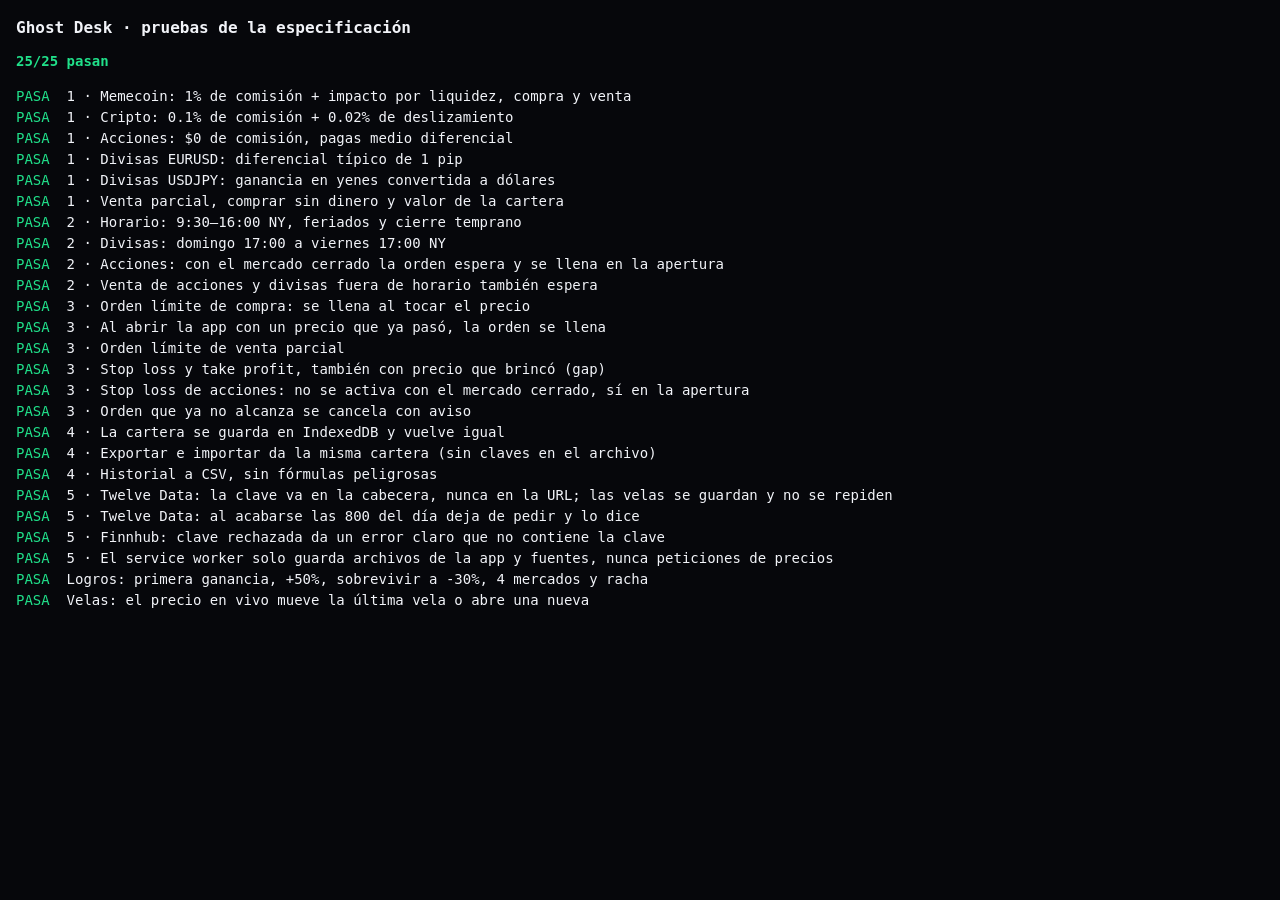
==== tests/index.html @ 37b2bbbc "Ghost Desk G1" ====
<!doctype html>
<html lang="es">
<head>
<meta charset="utf-8">
<meta name="viewport" content="width=device-width,initial-scale=1">
<title>Ghost Desk · pruebas</title>
<style>
  body{font:14px/1.5 ui-monospace,monospace;background:#06070b;color:#f1f3f8;margin:16px}
  .pass{color:#20e08a} .fail{color:#ff4d6d} h1{font-size:16px} pre{white-space:pre-wrap}
</style>
</head>
<body>
<h1>Ghost Desk · pruebas de la especificación</h1>
<div id="summary">corriendo…</div>
<pre id="results"></pre>
<script>
  // Show load errors (a syntax error in a module would otherwise leave "corriendo…" forever).
  const show = m => { document.getElementById("summary").innerHTML += '<div class="fail">' + String(m).replace(/</g, "&lt;") + "</div>"; };
  addEventListener("error", e => show("Error: " + e.message + " @ " + e.filename + ":" + e.lineno));
  addEventListener("unhandledrejection", e => show("Promesa rechazada: " + (e.reason?.stack || e.reason)));
  import("./tests.js").catch(e => { show("No cargó: " + (e?.stack || e)); document.title = "DONE error"; });
</script>
</body>
</html>
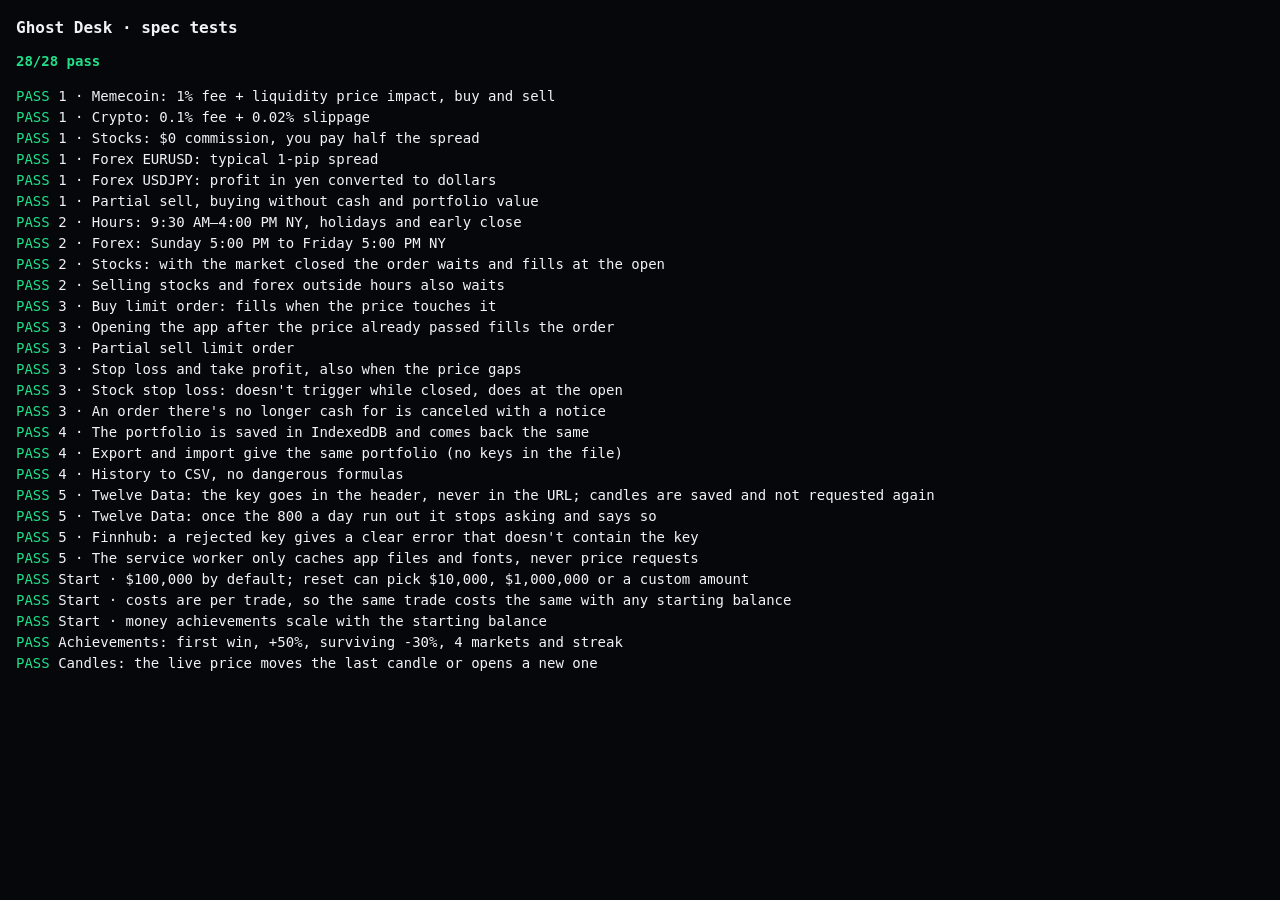
==== commit 02d5f42b: "Ghost Desk: English and  portfolio" ====
--- a/tests/index.html
+++ b/tests/index.html
@@ -1,5 +1,5 @@
 <!doctype html>
-<html lang="es">
+<html lang="en">
 <head>
 <meta charset="utf-8">
 <meta name="viewport" content="width=device-width,initial-scale=1">
@@ -10,7 +10,7 @@
 </style>
 </head>
 <body>
-<h1>Ghost Desk · pruebas de la especificación</h1>
+<h1>Ghost Desk · spec tests</h1>
 <div id="summary">corriendo…</div>
 <pre id="results"></pre>
 <script>
@@ -18,7 +18,7 @@
   const show = m => { document.getElementById("summary").innerHTML += '<div class="fail">' + String(m).replace(/</g, "&lt;") + "</div>"; };
   addEventListener("error", e => show("Error: " + e.message + " @ " + e.filename + ":" + e.lineno));
   addEventListener("unhandledrejection", e => show("Promesa rechazada: " + (e.reason?.stack || e.reason)));
-  import("./tests.js").catch(e => { show("No cargó: " + (e?.stack || e)); document.title = "DONE error"; });
+  import("./tests.js").catch(e => { show("Failed to load: " + (e?.stack || e)); document.title = "DONE error"; });
 </script>
 </body>
 </html>
